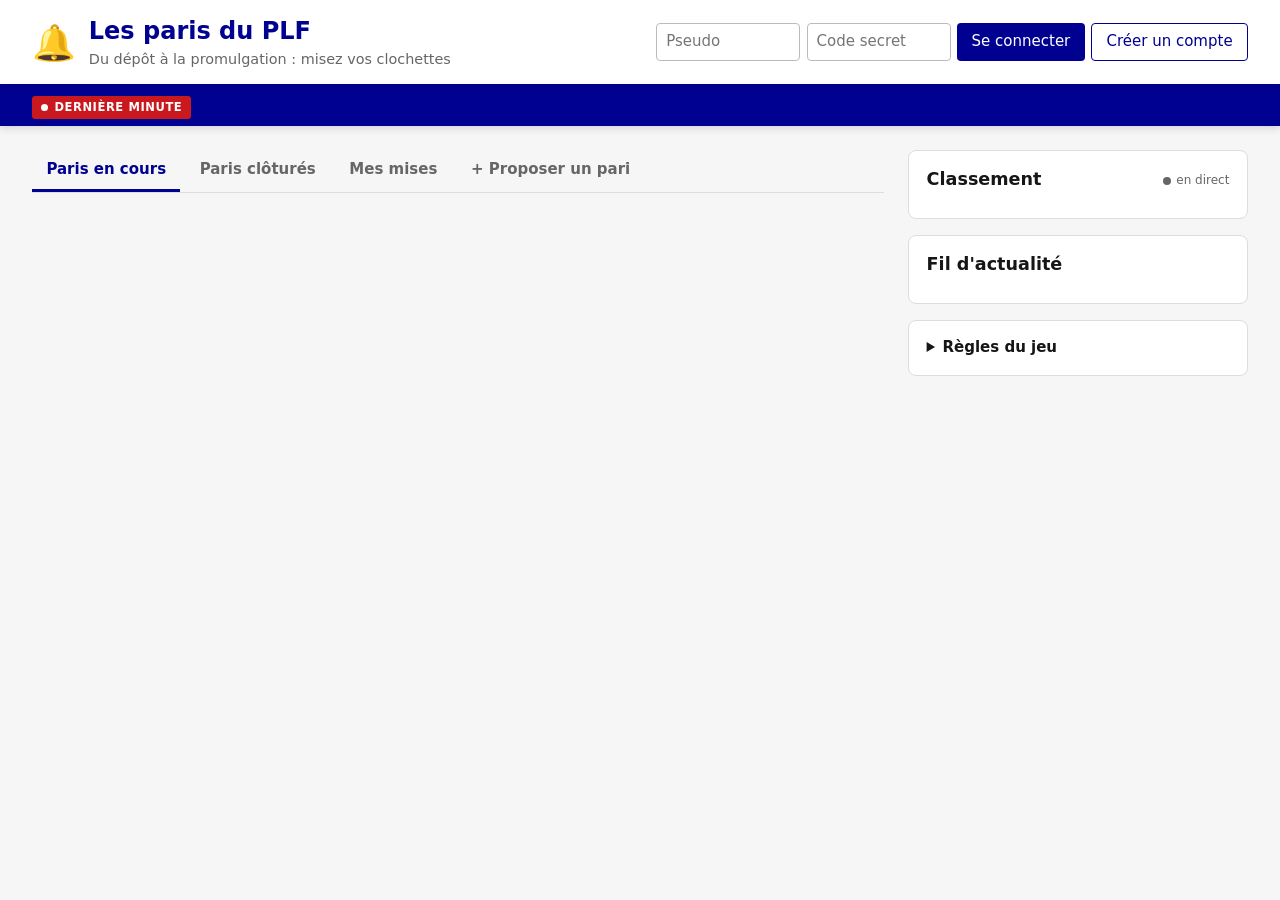
==== index.html @ 559b9d8f "Contourner le cache des navigateurs après chaque déploiement Co-Authored-By: Claude Opus 5.5 <norepl" ====
<!doctype html>
<html lang="fr">
<head>
  <meta charset="utf-8">
  <meta name="viewport" content="width=device-width, initial-scale=1">
  <title>Les paris du PLF</title>
  <link rel="stylesheet" href="static/style.css?v=__VERSION__">
</head>
<body>
  <header class="entete">
    <div class="marque">
      <span class="logo">🔔</span>
      <div>
        <h1>Les paris du PLF</h1>
        <p class="sous-titre">Du dépôt à la promulgation : misez vos clochettes</p>
      </div>
    </div>
    <div id="compte" class="compte"></div>
  </header>

  <div class="bandeau" id="bandeau" aria-live="polite">
    <span class="bandeau-etiquette"><i></i>Dernière minute</span>
    <div class="bandeau-derniere" id="bandeau-derniere"></div>
    <div class="bandeau-defile" aria-hidden="true"><div id="bandeau-defile"></div></div>
  </div>

  <main class="grille">
    <section class="principal">
      <nav class="onglets" id="onglets">
        <button data-onglet="ouverts" class="actif">Paris en cours</button>
        <button data-onglet="clos">Paris clôturés</button>
        <button data-onglet="mes-mises">Mes mises</button>
        <button data-onglet="proposer">+ Proposer un pari</button>
        <button data-onglet="admin" id="onglet-admin" hidden>Administration</button>
      </nav>

      <div id="vue-ouverts" class="vue"></div>
      <div id="vue-clos" class="vue" hidden></div>
      <div id="vue-mes-mises" class="vue" hidden></div>

      <div id="vue-proposer" class="vue" hidden>
        <div class="carte">
          <h2>Proposer un pari</h2>
          <p class="aide">Votre pari est ouvert aux mises dès sa création. L'administration déclare l'issue réalisée
            (ou annule le pari s'il est ambigu) : précisez bien la règle d'arbitrage.</p>
          <p id="proposer-connexion" class="vide" hidden>Connectez-vous ou créez un compte (en haut à droite) pour proposer un pari.</p>
          <form id="form-pari" class="form-pari">
            <label>Intitulé<input name="titre" required minlength="5" maxlength="200" placeholder="Ex. : Le 49.3 sera-t-il utilisé ?"></label>
            <div class="deux-colonnes">
              <label>Catégorie<input name="categorie" maxlength="40" placeholder="Procédure, Vote, Chiffres…" list="categories"></label>
              <label>Fin des mises (facultatif)<input name="date_limite" type="datetime-local"></label>
            </div>
            <label>Précisions / règle d'arbitrage<textarea name="description" rows="2" maxlength="500"></textarea></label>
            <fieldset>
              <legend>Issues possibles</legend>
              <div id="issues-form"></div>
              <div class="ligne-form">
                <button type="button" class="secondaire" id="ajout-issue">+ Ajouter une issue</button>
              </div>
            </fieldset>
            <button type="submit">Publier le pari</button>
          </form>
          <datalist id="categories"></datalist>
        </div>
      </div>

      <div id="vue-admin" class="vue" hidden>
        <div id="admin-connexion" class="carte">
          <h2>Administration</h2>
          <form id="form-admin" class="ligne-form">
            <input type="password" id="admin-mdp" placeholder="Mot de passe administrateur" required>
            <button type="submit">Se connecter</button>
          </form>
        </div>

        <div id="admin-contenu" hidden>
          <div class="carte carte-titre">
            <p class="aide">Pour créer un pari, utilisez l'onglet « Proposer un pari ».</p>
            <button class="lien" id="admin-deconnexion">Quitter l'administration</button>
          </div>
          <h2 class="titre-section">Gestion des paris</h2>
          <div id="admin-paris"></div>
        </div>
      </div>
    </section>

    <aside class="lateral">
      <div class="carte">
        <div class="carte-titre">
          <h2>Classement</h2>
          <span class="direct" title="Mis à jour automatiquement"><i></i>en direct</span>
        </div>
        <div id="classement"></div>
      </div>
      <div class="carte">
        <h2>Fil d'actualité</h2>
        <ul id="fil" class="fil"></ul>
      </div>
      <details class="carte regles">
        <summary>Règles du jeu</summary>
        <ul>
          <li>Chaque joueur démarre avec <b id="capital">1000</b> clochettes 🔔.</li>
          <li>Répartissez-les librement entre les issues des paris ouverts.</li>
          <li>Les cotes dépendent des mises des joueurs : moins les autres croient à une issue, plus elle rapporte.
            Elles bougent à chaque mise, jusqu'à la clôture.</li>
          <li>Pour que les cotes soient intéressantes dès l'ouverture, la banque mise <b id="amorce">100</b> 🔔 sur
            chaque issue (un Oui/Non démarre à ×2). Cote d'une issue = <i>(cagnotte + mises de la banque) ÷
            (mises sur l'issue + mise de la banque)</i>.</li>
          <li>À la clôture, chaque mise gagnante rapporte <i>mise × cote finale</i> ; une mise perdante est perdue.</li>
          <li>Chacun peut proposer des paris (5 par jour au plus).</li>
          <li>Les gains sont immédiatement réinvestissables sur les paris encore ouverts.</li>
          <li>Pari annulé : les mises sont remboursées.</li>
          <li>Le classement compte les clochettes disponibles + celles engagées sur des paris en cours.</li>
        </ul>
      </details>
    </aside>
  </main>

  <div id="toast" class="toast" hidden></div>
  <script src="static/app.js?v=__VERSION__"></script>
</body>
</html>
---- static/style.css ----
:root {
  --bleu: #000091;
  --bleu-clair: #e3e3fd;
  --rouge: #c9191e;
  --vert: #18753c;
  --vert-clair: #dffee6;
  --or: #b34000;
  --fond: #f6f6f6;
  --carte: #fff;
  --texte: #161616;
  --gris: #666;
  --bord: #ddd;
  --rayon: 8px;
}

* { box-sizing: border-box; }
body {
  margin: 0;
  font: 15px/1.45 system-ui, -apple-system, "Segoe UI", Marianne, Arial, sans-serif;
  background: var(--fond);
  color: var(--texte);
}
h1, h2, h3 { margin: 0; }
h2 { font-size: 1.1rem; }
button, input, select, textarea { font: inherit; }

button {
  background: var(--bleu); color: #fff; border: 0; border-radius: 4px;
  padding: .45rem .9rem; cursor: pointer;
}
button:hover { filter: brightness(1.2); }
button:disabled { background: #bbb; cursor: not-allowed; filter: none; }
button.secondaire { background: #fff; color: var(--bleu); border: 1px solid var(--bleu); }
button.danger { background: var(--rouge); }
button.lien { background: none; color: var(--bleu); padding: 0; text-decoration: underline; }
input, select, textarea {
  border: 1px solid #bbb; border-radius: 4px; padding: .4rem .55rem; background: #fff; min-width: 0;
}

/* En-tête ------------------------------------------------------------- */
.entete {
  background: #fff; border-bottom: 4px solid var(--bleu);
  display: flex; flex-wrap: wrap; gap: 1rem; justify-content: space-between; align-items: center;
  padding: .9rem clamp(1rem, 3vw, 2rem);
}
.marque { display: flex; gap: .8rem; align-items: center; }
.logo { font-size: 2.2rem; }
.entete h1 { font-size: 1.5rem; color: var(--bleu); }
.sous-titre { margin: 0; color: var(--gris); font-size: .9rem; }
.compte { display: flex; flex-wrap: wrap; gap: .6rem; align-items: center; }
.compte form { display: flex; flex-wrap: wrap; gap: .4rem; }
.compte input { width: 9rem; }
.solde { display: flex; gap: 1rem; align-items: center; }
.solde .bloc { text-align: right; line-height: 1.15; }
.solde .bloc small { display: block; color: var(--gris); font-size: .75rem; }
.solde .bloc b { font-size: 1.25rem; color: var(--bleu); }

/* Bandeau « Dernière minute » ----------------------------------------- */
.bandeau {
  position: sticky; top: 0; z-index: 5;
  display: flex; align-items: center; gap: .9rem; overflow: hidden;
  background: var(--bleu); color: #fff; font-size: .9rem;
  padding: .45rem clamp(1rem, 3vw, 2rem); box-shadow: 0 2px 8px rgba(0,0,0,.15);
}
.bandeau b { color: #fff; }
.bandeau .cloture { color: #b8fec9; }
.bandeau-etiquette {
  flex: none; display: inline-flex; align-items: center; gap: .4rem;
  background: var(--rouge); font-weight: 800; font-size: .72rem; text-transform: uppercase; letter-spacing: .05em;
  padding: .2rem .55rem; border-radius: 3px;
}
.bandeau-etiquette i { width: .45rem; height: .45rem; border-radius: 50%; background: #fff; animation: pulse 1.2s infinite; }
.bandeau-derniere { flex: 0 1 auto; min-width: 0; white-space: nowrap; overflow: hidden; text-overflow: ellipsis; font-weight: 500; }
.bandeau-derniere .quand { opacity: .7; font-size: .8rem; margin-right: .3rem; }
.bandeau-defile {
  flex: 1 1 0; min-width: 6rem; overflow: hidden; white-space: nowrap; opacity: .7;
  border-left: 1px solid rgba(255,255,255,.35); padding-left: .9rem;
  mask-image: linear-gradient(90deg, transparent, #000 2rem, #000 calc(100% - 2rem), transparent);
}
.bandeau-defile .piste { display: inline-block; animation: defile 60s linear infinite; }
.bandeau-defile:hover .piste { animation-play-state: paused; }
.bandeau-defile span { margin-right: 2.5rem; }
@keyframes defile { to { transform: translateX(-50%); } }
.bandeau.nouveau { animation: flash 1.8s ease-out; }
.bandeau.nouveau .bandeau-derniere { animation: arrivee .5s ease-out; }
@keyframes flash { 0%, 30% { background: var(--rouge); } 100% { background: var(--bleu); } }
@keyframes arrivee { from { transform: translateY(-120%); opacity: 0; } }
@media (max-width: 700px) {
  .bandeau-defile { display: none; }
  .bandeau-etiquette { font-size: 0; gap: 0; padding: .35rem; }
}
@media (prefers-reduced-motion: reduce) {
  .bandeau-defile .piste, .bandeau.nouveau, .bandeau.nouveau .bandeau-derniere { animation: none; }
}

/* Mise en page ---------------------------------------------------------- */
.grille {
  display: grid; grid-template-columns: minmax(0, 1fr) 340px; gap: 1.5rem;
  padding: 1.5rem clamp(1rem, 3vw, 2rem); max-width: 1400px; margin: 0 auto;
}
@media (max-width: 900px) { .grille { grid-template-columns: 1fr; } }
.lateral { display: flex; flex-direction: column; gap: 1rem; }
@media (min-width: 901px) { .lateral { position: sticky; top: 3.4rem; align-self: start; max-height: calc(100vh - 4.4rem); overflow-y: auto; } }

.carte {
  background: var(--carte); border: 1px solid var(--bord); border-radius: var(--rayon);
  padding: 1rem 1.1rem;
}
.carte h2 { margin-bottom: .6rem; }
.carte-titre { display: flex; justify-content: space-between; align-items: baseline; gap: .5rem; }
.titre-section { margin: 1.5rem 0 .8rem; }
.vide { color: var(--gris); font-style: italic; padding: 1rem 0; }
.aide { color: var(--gris); font-size: .85rem; }

.onglets { display: flex; flex-wrap: wrap; gap: .3rem; margin-bottom: 1rem; border-bottom: 1px solid var(--bord); }
.onglets button {
  background: none; color: var(--gris); border-radius: 0; border-bottom: 3px solid transparent;
  padding: .55rem .9rem; font-weight: 600;
}
.onglets button.actif { color: var(--bleu); border-bottom-color: var(--bleu); }
.onglets .compteur { background: var(--bleu-clair); color: var(--bleu); border-radius: 1rem; padding: 0 .45rem; font-size: .8rem; margin-left: .3rem; }

/* Cartes de pari ---------------------------------------------------------- */
.liste-paris { display: grid; gap: 1rem; }
.pari { position: relative; }
.pari-entete { display: flex; flex-wrap: wrap; gap: .4rem; align-items: center; margin-bottom: .35rem; }
.pari h3 { font-size: 1.05rem; margin-bottom: .2rem; }
.pari .desc { color: var(--gris); font-size: .9rem; margin: 0 0 .7rem; }
.auteur { color: var(--gris); font-size: .8rem; font-style: italic; margin: -.4rem 0 .7rem; }
.badge {
  display: inline-block; font-size: .72rem; font-weight: 700; text-transform: uppercase; letter-spacing: .03em;
  padding: .1rem .5rem; border-radius: 3px; background: var(--bleu-clair); color: var(--bleu);
}
.badge.ouvert { background: var(--vert-clair); color: var(--vert); }
.badge.suspendu, .badge.ferme { background: #feecc2; color: var(--or); }
.badge.clos { background: #eee; color: #444; }
.badge.annule { background: #fee; color: var(--rouge); }
.meta { color: var(--gris); font-size: .82rem; margin-left: auto; }

.issues { display: grid; gap: .45rem; }
.issue {
  display: grid; grid-template-columns: minmax(0, 1fr) auto; gap: .3rem 1rem; align-items: center;
  border: 1px solid var(--bord); border-radius: 6px; padding: .55rem .7rem; position: relative; overflow: hidden;
}
.issue .barre { position: absolute; inset: 0 auto 0 0; background: var(--bleu-clair); opacity: .45; z-index: 0; }
.issue > *:not(.barre) { position: relative; z-index: 1; }
.issue .libelle { font-weight: 600; }
.issue .stats { color: var(--gris); font-size: .8rem; }
.issue .cote { font-weight: 800; color: var(--bleu); font-size: 1.1rem; white-space: nowrap; }
.issue .cote small { font-weight: 400; color: var(--gris); font-size: .75rem; margin-left: .3rem; }
.issue .miser { grid-column: 1 / -1; display: flex; flex-wrap: wrap; gap: .4rem; align-items: center; }
.issue .miser input { width: 7rem; }
.issue .gain { font-size: .85rem; color: var(--vert); }
.issue.gagnante { border-color: var(--vert); background: var(--vert-clair); }
.issue.gagnante .libelle::after { content: " ✓ issue réalisée"; color: var(--vert); font-size: .8rem; }
.issue.perdante { opacity: .6; }
.ma-position { font-size: .82rem; color: var(--bleu); font-weight: 600; }

/* Tableaux ------------------------------------------------------------- */
.tableau-conteneur { overflow-x: auto; }
table { width: 100%; border-collapse: collapse; font-size: .9rem; }
th, td { text-align: left; padding: .4rem .35rem; border-bottom: 1px solid #eee; }
th { color: var(--gris); font-weight: 600; font-size: .78rem; text-transform: uppercase; }
td.nombre, th.nombre { text-align: right; font-variant-numeric: tabular-nums; }
tr.moi td { background: var(--bleu-clair); font-weight: 700; }
.rang { width: 2.2rem; font-weight: 700; }
.gain-positif { color: var(--vert); font-weight: 700; }
.gain-nul { color: var(--rouge); }

.direct { font-size: .75rem; color: var(--rouge); display: inline-flex; gap: .35rem; align-items: center; }
.direct i { width: .5rem; height: .5rem; border-radius: 50%; background: var(--rouge); animation: pulse 1.6s infinite; }
.direct.hors-ligne { color: var(--gris); }
.direct.hors-ligne i { background: var(--gris); animation: none; }
@keyframes pulse { 50% { opacity: .25; } }

.fil { list-style: none; margin: 0; padding: 0; font-size: .85rem; max-height: 22rem; overflow-y: auto; }
.fil li { padding: .4rem 0; border-bottom: 1px solid #f0f0f0; }
.fil time { color: var(--gris); font-size: .75rem; display: block; }
.fil .cloture { color: var(--vert); }

.regles summary { font-weight: 700; cursor: pointer; }
.regles ul { padding-left: 1.1rem; margin: .6rem 0 0; font-size: .88rem; }

/* Administration --------------------------------------------------------- */
.ligne-form { display: flex; flex-wrap: wrap; gap: .5rem; align-items: center; }
.form-pari { display: grid; gap: .7rem; }
.form-pari label { display: grid; gap: .2rem; font-size: .88rem; font-weight: 600; }
.deux-colonnes { display: grid; grid-template-columns: 1fr 1fr; gap: .7rem; }
@media (max-width: 600px) { .deux-colonnes { grid-template-columns: 1fr; } }
fieldset { border: 1px solid var(--bord); border-radius: 6px; display: grid; gap: .45rem; }
legend { font-size: .88rem; font-weight: 600; }
.ligne-issue { display: grid; grid-template-columns: minmax(0, 1fr) auto; gap: .4rem; }
.admin-pari .actions { display: flex; flex-wrap: wrap; gap: .4rem; margin-top: .7rem; align-items: center; }
.admin-pari table td { vertical-align: middle; }

.toast {
  position: fixed; bottom: 1.2rem; left: 50%; transform: translateX(-50%);
  background: var(--texte); color: #fff; padding: .7rem 1.1rem; border-radius: 6px;
  box-shadow: 0 4px 16px rgba(0,0,0,.25); max-width: calc(100% - 2rem); z-index: 10;
}
.toast.erreur { background: var(--rouge); }
.toast.succes { background: var(--vert); }
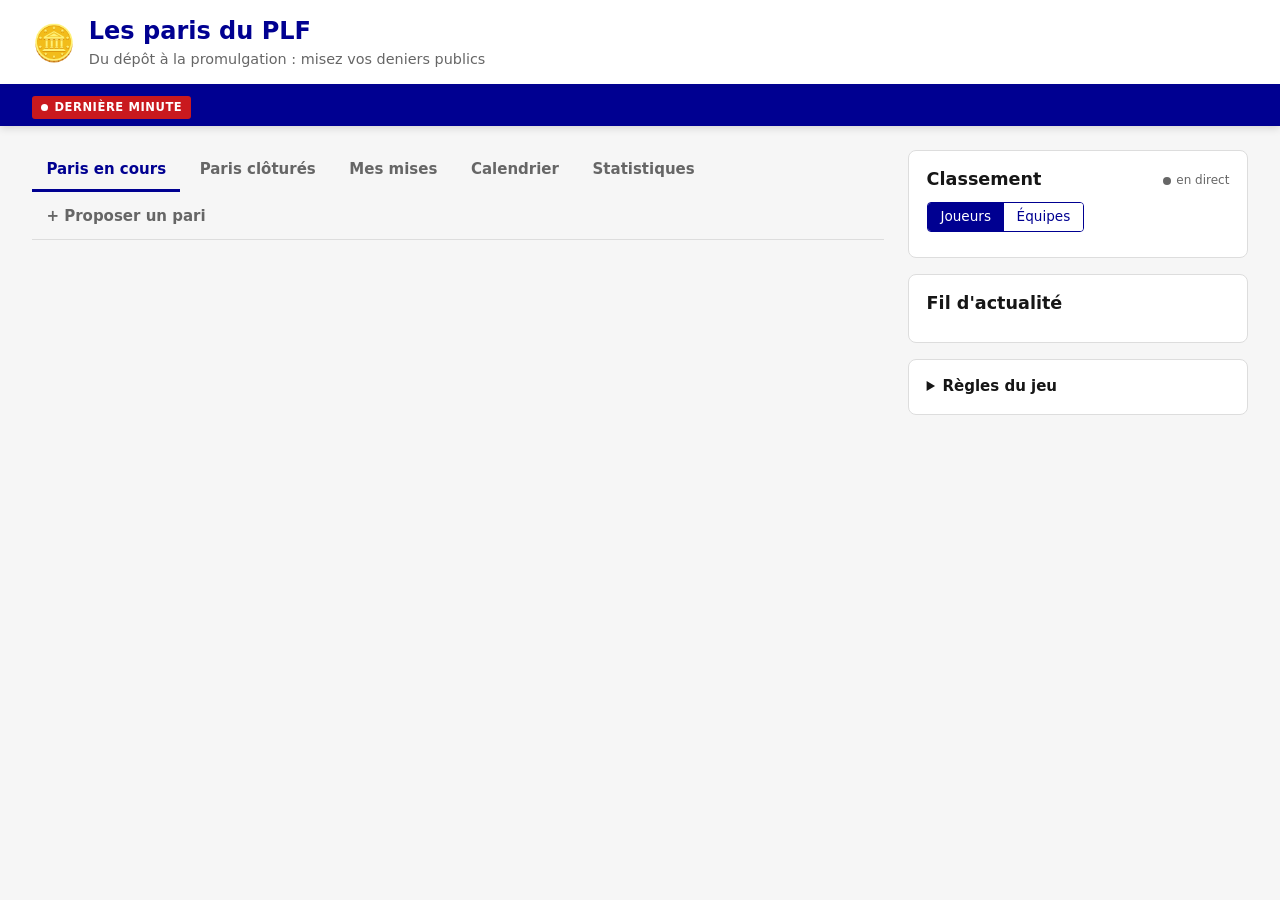
==== commit 55bf7e55: "Équité, équipes, calendrier, paris chiffrés, courbes ; « deniers publics » Équité et sécurité - Clôt" ====
--- a/index.html
+++ b/index.html
@@ -9,10 +9,10 @@
 <body>
   <header class="entete">
     <div class="marque">
-      <span class="logo">🔔</span>
+      <span class="logo">🪙</span>
       <div>
         <h1>Les paris du PLF</h1>
-        <p class="sous-titre">Du dépôt à la promulgation : misez vos clochettes</p>
+        <p class="sous-titre">Du dépôt à la promulgation : misez vos deniers publics</p>
       </div>
     </div>
     <div id="compte" class="compte"></div>
@@ -30,6 +30,8 @@
         <button data-onglet="ouverts" class="actif">Paris en cours</button>
         <button data-onglet="clos">Paris clôturés</button>
         <button data-onglet="mes-mises">Mes mises</button>
+        <button data-onglet="calendrier">Calendrier</button>
+        <button data-onglet="stats">Statistiques</button>
         <button data-onglet="proposer">+ Proposer un pari</button>
         <button data-onglet="admin" id="onglet-admin" hidden>Administration</button>
       </nav>
@@ -37,6 +39,18 @@
       <div id="vue-ouverts" class="vue"></div>
       <div id="vue-clos" class="vue" hidden></div>
       <div id="vue-mes-mises" class="vue" hidden></div>
+      <div id="vue-calendrier" class="vue" hidden></div>
+      <div id="vue-stats" class="vue" hidden>
+        <div class="carte">
+          <div class="carte-titre">
+            <h2>Évolution des deniers publics</h2>
+            <label class="aide">Comparer avec <select id="stats-comparer" data-k="stats-comparer"></select></label>
+          </div>
+          <p class="aide">Les 5 premiers du classement, vous-même et le joueur choisi. Le total ne bouge qu'à la
+            clôture des paris (gains et pertes) et lors des ajustements de l'administration.</p>
+          <div id="stats-joueurs"><p class="vide">Chargement…</p></div>
+        </div>
+      </div>
 
       <div id="vue-proposer" class="vue" hidden>
         <div class="carte">
@@ -45,13 +59,24 @@
             (ou annule le pari s'il est ambigu) : précisez bien la règle d'arbitrage.</p>
           <p id="proposer-connexion" class="vide" hidden>Connectez-vous ou créez un compte (en haut à droite) pour proposer un pari.</p>
           <form id="form-pari" class="form-pari">
+            <fieldset class="choix-type">
+              <legend>Type de pari</legend>
+              <label><input type="radio" name="type" value="choix" checked> Choix entre plusieurs issues
+                <span class="aide">(Oui / Non, fourchettes…)</span></label>
+              <label><input type="radio" name="type" value="estimation"> Estimation d'un chiffre
+                <span class="aide">(chacun donne une valeur, la plus proche gagne)</span></label>
+            </fieldset>
             <label>Intitulé<input name="titre" required minlength="5" maxlength="200" placeholder="Ex. : Le 49.3 sera-t-il utilisé ?"></label>
             <div class="deux-colonnes">
               <label>Catégorie<input name="categorie" maxlength="40" placeholder="Procédure, Vote, Chiffres…" list="categories"></label>
-              <label>Fin des mises (facultatif)<input name="date_limite" type="datetime-local"></label>
+              <label>Fin des mises (conseillée)<input name="date_limite" type="datetime-local"></label>
+            </div>
+            <div class="deux-colonnes">
+              <label>Étape du calendrier (facultatif)<select name="etape_id" id="form-pari-etape"></select></label>
+              <label id="form-pari-unite" hidden>Unité (facultatif)<input name="unite" maxlength="30" placeholder="% du PIB, amendements…"></label>
             </div>
             <label>Précisions / règle d'arbitrage<textarea name="description" rows="2" maxlength="500"></textarea></label>
-            <fieldset>
+            <fieldset id="form-pari-issues">
               <legend>Issues possibles</legend>
               <div id="issues-form"></div>
               <div class="ligne-form">
@@ -78,8 +103,16 @@
             <p class="aide">Pour créer un pari, utilisez l'onglet « Proposer un pari ».</p>
             <button class="lien" id="admin-deconnexion">Quitter l'administration</button>
           </div>
-          <h2 class="titre-section">Gestion des paris</h2>
-          <div id="admin-paris"></div>
+          <nav class="onglets sous-onglets" id="onglets-admin">
+            <button data-onglet-admin="paris" class="actif">Paris</button>
+            <button data-onglet-admin="joueurs">Joueurs</button>
+            <button data-onglet-admin="calendrier">Calendrier</button>
+            <button data-onglet-admin="reglages">Réglages</button>
+          </nav>
+          <div id="admin-paris" class="vue-admin"></div>
+          <div id="admin-joueurs" class="vue-admin" hidden></div>
+          <div id="admin-calendrier" class="vue-admin" hidden></div>
+          <div id="admin-reglages" class="vue-admin" hidden></div>
         </div>
       </div>
     </section>
@@ -90,6 +123,10 @@
           <h2>Classement</h2>
           <span class="direct" title="Mis à jour automatiquement"><i></i>en direct</span>
         </div>
+        <div class="bascule" id="bascule-classement" hidden>
+          <button data-classement="joueurs" class="actif">Joueurs</button>
+          <button data-classement="equipes">Équipes</button>
+        </div>
         <div id="classement"></div>
       </div>
       <div class="carte">
@@ -99,18 +136,26 @@
       <details class="carte regles">
         <summary>Règles du jeu</summary>
         <ul>
-          <li>Chaque joueur démarre avec <b id="capital">1000</b> clochettes 🔔.</li>
+          <li>Chaque joueur démarre avec <b id="capital">1000</b> deniers publics 🪙.</li>
           <li>Répartissez-les librement entre les issues des paris ouverts.</li>
           <li>Les cotes dépendent des mises des joueurs : moins les autres croient à une issue, plus elle rapporte.
             Elles bougent à chaque mise, jusqu'à la clôture.</li>
-          <li>Pour que les cotes soient intéressantes dès l'ouverture, la banque mise <b id="amorce">100</b> 🔔 sur
+          <li>Pour que les cotes soient intéressantes dès l'ouverture, la banque mise <b id="amorce">100</b> 🪙 sur
             chaque issue (un Oui/Non démarre à ×2). Cote d'une issue = <i>(cagnotte + mises de la banque) ÷
             (mises sur l'issue + mise de la banque)</i>.</li>
+          <li>L'administration peut ajuster la cote d'une issue (en modifiant la mise de la banque) ;
+            les mises suivantes la font ensuite évoluer normalement.</li>
           <li>À la clôture, chaque mise gagnante rapporte <i>mise × cote finale</i> ; une mise perdante est perdue.</li>
+          <li>Pas de pari à coup sûr : une mise placée après que le résultat est connu (heure indiquée par
+            l'administration à la clôture) est simplement remboursée.</li>
+          <li>Paris sur un chiffre : chacun donne une estimation (secrète jusqu'à la clôture) et sa mise ;
+            l'estimation la plus proche emporte la cagnotte et l'apport de la banque (partage au prorata des
+            mises en cas d'égalité).</li>
           <li>Chacun peut proposer des paris (5 par jour au plus).</li>
           <li>Les gains sont immédiatement réinvestissables sur les paris encore ouverts.</li>
           <li>Pari annulé : les mises sont remboursées.</li>
-          <li>Le classement compte les clochettes disponibles + celles engagées sur des paris en cours.</li>
+          <li>Le classement compte les deniers publics disponibles + ceux engagés sur des paris en cours.
+            Les équipes sont classées à la moyenne par joueur.</li>
         </ul>
       </details>
     </aside>
--- a/static/style.css
+++ b/static/style.css
@@ -98,7 +98,7 @@
   display: grid; grid-template-columns: minmax(0, 1fr) 340px; gap: 1.5rem;
   padding: 1.5rem clamp(1rem, 3vw, 2rem); max-width: 1400px; margin: 0 auto;
 }
-@media (max-width: 900px) { .grille { grid-template-columns: 1fr; } }
+@media (max-width: 900px) { .grille { grid-template-columns: minmax(0, 1fr); } }
 .lateral { display: flex; flex-direction: column; gap: 1rem; }
 @media (min-width: 901px) { .lateral { position: sticky; top: 3.4rem; align-self: start; max-height: calc(100vh - 4.4rem); overflow-y: auto; } }
 
@@ -121,7 +121,7 @@
 .onglets .compteur { background: var(--bleu-clair); color: var(--bleu); border-radius: 1rem; padding: 0 .45rem; font-size: .8rem; margin-left: .3rem; }
 
 /* Cartes de pari ---------------------------------------------------------- */
-.liste-paris { display: grid; gap: 1rem; }
+.liste-paris { display: grid; grid-template-columns: minmax(0, 1fr); gap: 1rem; }
 .pari { position: relative; }
 .pari-entete { display: flex; flex-wrap: wrap; gap: .4rem; align-items: center; margin-bottom: .35rem; }
 .pari h3 { font-size: 1.05rem; margin-bottom: .2rem; }
@@ -192,6 +192,93 @@
 .ligne-issue { display: grid; grid-template-columns: minmax(0, 1fr) auto; gap: .4rem; }
 .admin-pari .actions { display: flex; flex-wrap: wrap; gap: .4rem; margin-top: .7rem; align-items: center; }
 .admin-pari table td { vertical-align: middle; }
+.admin-pari details, .admin-joueur .actions { margin-top: .7rem; }
+.admin-pari details > summary { cursor: pointer; color: var(--bleu); font-size: .9rem; }
+.edition .form-pari { margin-top: .6rem; padding: .8rem; background: var(--fond); border-radius: 6px; }
+.edition .ligne-issue { align-items: center; }
+.sous-onglets { margin-top: 1rem; }
+.admin-joueur { margin-bottom: .6rem; }
+.admin-joueur summary { cursor: pointer; display: flex; flex-wrap: wrap; gap: .5rem; align-items: baseline; }
+.admin-joueur .actions { display: flex; flex-wrap: wrap; gap: .4rem; align-items: center; }
+.admin-joueur ul { margin: .6rem 0 0; }
+input.petit { width: 7rem; }
+.cote-saisie { width: 5.5rem; text-align: right; }
+
+/* Nouveautés : lien direct, estimations, classement par équipe -------------- */
+.lien-pari { font-size: .8rem; }
+.pari.surligne { box-shadow: 0 0 0 3px var(--bleu); transition: box-shadow .3s; }
+.pari { scroll-margin-top: 3.6rem; }
+button.badge.etape { flex: none; max-width: 100%; white-space: nowrap; overflow: hidden; text-overflow: ellipsis; cursor: pointer; border: 0; font: inherit; font-size: .72rem; font-weight: 700; text-transform: none; letter-spacing: 0; }
+.badge.estimation { background: #fbe7ff; color: #6e22a0; }
+.bloc-estimation .stats { color: var(--gris); font-size: .85rem; margin: 0 0 .5rem; }
+.bloc-estimation .valeur-reelle { margin: 0 0 .5rem; }
+.bloc-estimation tr.gagnante td { background: var(--vert-clair); font-weight: 700; }
+.miser-estimation { display: flex; flex-wrap: wrap; gap: .4rem; align-items: center; margin-top: .4rem; }
+.miser-estimation input { width: 9rem; }
+.bascule { display: inline-flex; border: 1px solid var(--bleu); border-radius: 4px; overflow: hidden; margin-bottom: .6rem; }
+.bascule button { background: #fff; color: var(--bleu); border-radius: 0; padding: .25rem .8rem; font-size: .85rem; }
+.bascule button.actif { background: var(--bleu); color: #fff; }
+.mon-equipe { margin-bottom: 1rem; }
+.mon-equipe label { display: flex; gap: .5rem; align-items: center; font-weight: 600; }
+.choix-type label { display: block; font-weight: 400; }
+.choix-type label input { margin-right: .4rem; }
+.courbe-cotes { margin-top: .7rem; }
+.courbe-cotes > summary { cursor: pointer; color: var(--bleu); font-size: .88rem; }
+a.bouton {
+  display: inline-block; background: var(--bleu); color: #fff; text-decoration: none;
+  padding: .45rem .9rem; border-radius: 4px;
+}
+.actions-globales { display: flex; flex-wrap: wrap; gap: .6rem; align-items: center; margin-bottom: 1rem; }
+.actions-globales .aide { flex: 1 1 18rem; }
+.admin-pari .actions.cloture { padding-top: .6rem; border-top: 1px dashed var(--bord); }
+.admin-etape { margin-top: .8rem; }
+.admin-etape textarea, .vue-admin textarea { width: 100%; margin-top: .4rem; }
+.vue-admin .actions { display: flex; flex-wrap: wrap; gap: .4rem; align-items: center; margin-top: .5rem; }
+input.large { flex: 1 1 16rem; }
+
+/* Calendrier : frise verticale --------------------------------------------- */
+.frise { list-style: none; margin: 0; padding: 0 0 0 1.2rem; border-left: 3px solid var(--bleu-clair); }
+.frise > li { position: relative; margin: 0 0 1rem; }
+.etape-frise { display: grid; grid-template-columns: 8.5rem minmax(0, 1fr); gap: .3rem 1rem;
+  background: var(--carte); border: 1px solid var(--bord); border-radius: var(--rayon); padding: .8rem 1rem; }
+@media (max-width: 600px) { .etape-frise { grid-template-columns: 1fr; } }
+.etape-frise::before { content: ""; position: absolute; left: -1.75rem; top: 1rem; width: .8rem; height: .8rem;
+  border-radius: 50%; background: var(--bleu); border: 2px solid var(--fond); }
+.etape-frise.passee { opacity: .65; }
+.etape-frise.passee::before { background: var(--gris); }
+.etape-frise.aujourdhui { border-color: var(--vert); }
+.etape-frise.aujourdhui::before { background: var(--vert); }
+.etape-date { font-weight: 700; color: var(--bleu); text-transform: capitalize; }
+.etape-frise h3 { font-size: 1rem; margin-bottom: .2rem; }
+.etape-frise .desc { color: var(--gris); font-size: .9rem; margin: 0 0 .4rem; }
+.puces { display: flex; flex-wrap: wrap; gap: .35rem; }
+.puce-pari { font-size: .82rem; padding: .15rem .55rem; border-radius: 1rem; text-decoration: none;
+  background: #eee; color: #444; border: 1px solid transparent; }
+.puce-pari.ouvert { background: var(--vert-clair); color: var(--vert); }
+.puce-pari.suspendu { background: #feecc2; color: var(--or); }
+.puce-pari:hover { border-color: currentColor; }
+.repere-aujourdhui { margin: -.2rem 0 1rem; }
+.repere-aujourdhui span { position: relative; left: -1.9rem; background: var(--vert); color: #fff; font-size: .72rem;
+  font-weight: 700; text-transform: uppercase; padding: .1rem .5rem; border-radius: 3px; }
+
+/* Courbes -------------------------------------------------------------------- */
+.graphique { margin-top: .6rem; }
+.legende { display: flex; flex-wrap: wrap; gap: .3rem 1rem; font-size: .82rem; color: var(--texte); margin-bottom: .3rem; }
+.legende i, .infobulle i { display: inline-block; width: 1rem; border-top: 2px solid; vertical-align: middle; margin-right: .35rem; }
+.zone-graphique { position: relative; }
+.zone-graphique svg { width: 100%; height: auto; display: block; overflow: visible; touch-action: pan-y; }
+.zone-graphique svg:focus-visible { outline: 2px solid var(--bleu); outline-offset: 2px; }
+.zone-graphique .grille { stroke: #ececec; stroke-width: 1; }
+.zone-graphique .axe { fill: var(--gris); font-size: 11px; font-variant-numeric: tabular-nums; }
+.zone-graphique .etiquette { fill: var(--texte); font-size: 11px; }
+.zone-graphique .reticule { stroke: #999; stroke-width: 1; stroke-dasharray: 3 3; }
+.infobulle { position: absolute; top: .3rem; background: #fff; border: 1px solid var(--bord); border-radius: 6px;
+  box-shadow: 0 4px 14px rgba(0,0,0,.12); padding: .45rem .6rem; font-size: .8rem; pointer-events: none; min-width: 9rem; }
+.infobulle .bulle-date { color: var(--gris); font-size: .75rem; margin-bottom: .2rem; }
+.infobulle b { margin-right: .4rem; font-variant-numeric: tabular-nums; }
+.infobulle span { color: var(--gris); }
+.donnees { margin-top: .4rem; font-size: .85rem; }
+.donnees summary { cursor: pointer; color: var(--bleu); }
 
 .toast {
   position: fixed; bottom: 1.2rem; left: 50%; transform: translateX(-50%);
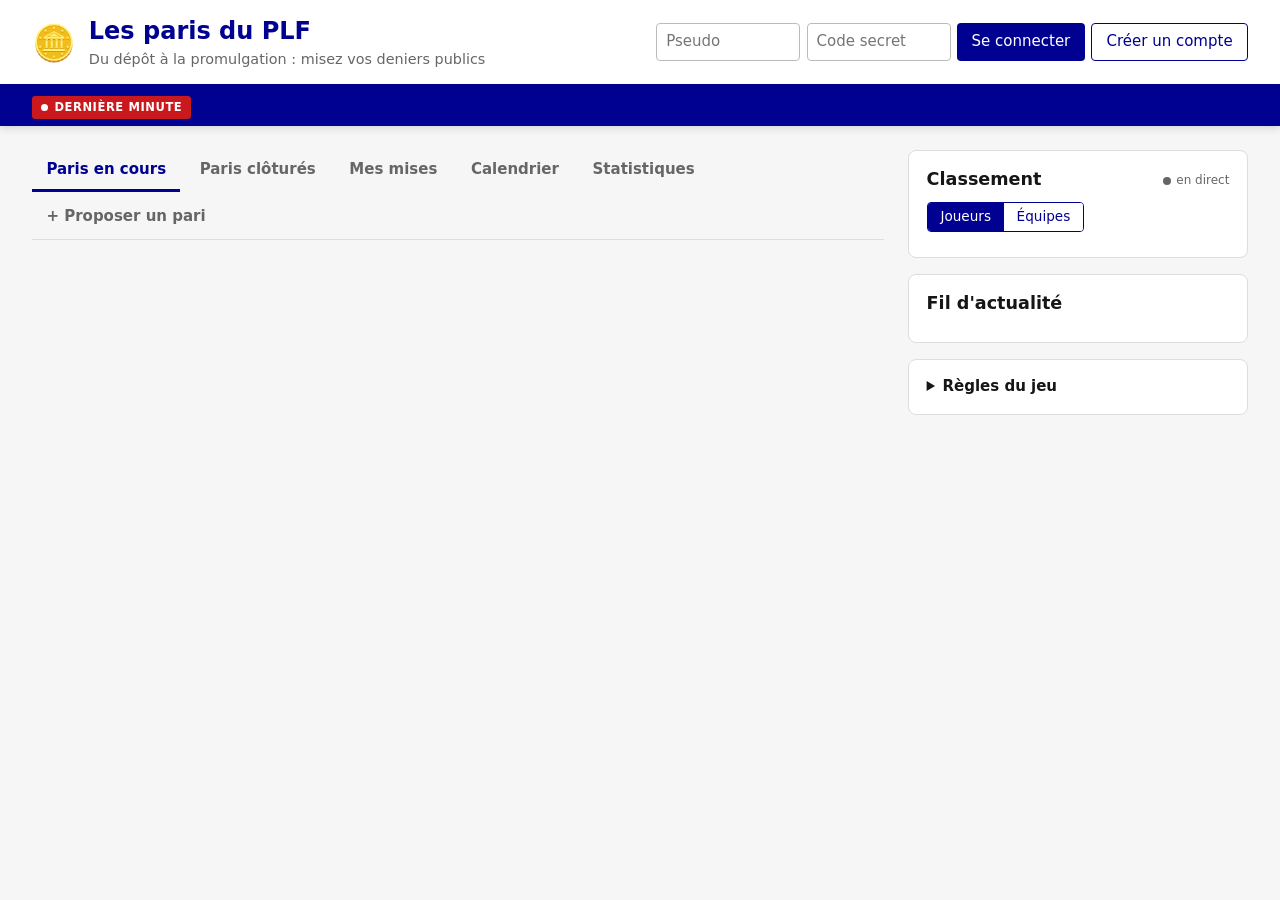
==== commit b0839573: "Mon profil, équipes créées à l'inscription, paris flash, trophées, commentaires - Inscription dans u" ====
--- a/index.html
+++ b/index.html
@@ -30,6 +30,7 @@
         <button data-onglet="ouverts" class="actif">Paris en cours</button>
         <button data-onglet="clos">Paris clôturés</button>
         <button data-onglet="mes-mises">Mes mises</button>
+        <button data-onglet="profil" id="onglet-profil" hidden>Mon profil</button>
         <button data-onglet="calendrier">Calendrier</button>
         <button data-onglet="stats">Statistiques</button>
         <button data-onglet="proposer">+ Proposer un pari</button>
@@ -39,6 +40,8 @@
       <div id="vue-ouverts" class="vue"></div>
       <div id="vue-clos" class="vue" hidden></div>
       <div id="vue-mes-mises" class="vue" hidden></div>
+      <div id="vue-profil" class="vue" hidden></div>
+      <div id="vue-inscription" class="vue" hidden></div>
       <div id="vue-calendrier" class="vue" hidden></div>
       <div id="vue-stats" class="vue" hidden>
         <div class="carte">
@@ -86,6 +89,7 @@
             <button type="submit">Publier le pari</button>
           </form>
           <datalist id="categories"></datalist>
+          <datalist id="liste-equipes"></datalist>
         </div>
       </div>
 
@@ -151,7 +155,9 @@
           <li>Paris sur un chiffre : chacun donne une estimation (secrète jusqu'à la clôture) et sa mise ;
             l'estimation la plus proche emporte la cagnotte et l'apport de la banque (partage au prorata des
             mises en cas d'égalité).</li>
-          <li>Chacun peut proposer des paris (5 par jour au plus).</li>
+          <li>Chacun peut proposer des paris (5 par jour au plus) et commenter les paris.</li>
+          <li>⚡ Paris flash : lancés pendant les séances, ouverts quelques minutes seulement.</li>
+          <li>Des trophées récompensent les exploits (et les déboires) : la liste est dans « Mon profil ».</li>
           <li>Les gains sont immédiatement réinvestissables sur les paris encore ouverts.</li>
           <li>Pari annulé : les mises sont remboursées.</li>
           <li>Le classement compte les deniers publics disponibles + ceux engagés sur des paris en cours.
--- a/static/style.css
+++ b/static/style.css
@@ -280,6 +280,33 @@
 .donnees { margin-top: .4rem; font-size: .85rem; }
 .donnees summary { cursor: pointer; color: var(--bleu); }
 
+/* Profil, inscription, trophées, commentaires, paris flash ------------------- */
+button.lien.pseudo { color: var(--texte); text-decoration: none; }
+button.lien.pseudo:hover b { text-decoration: underline; }
+.trophee { cursor: help; font-size: .9em; }
+.trophees { list-style: none; margin: 0; padding: 0; display: grid; grid-template-columns: repeat(auto-fill, minmax(15rem, 1fr)); gap: .6rem; }
+.trophees li { display: flex; gap: .6rem; align-items: center; padding: .5rem .6rem; border: 1px dashed var(--bord); border-radius: 6px; opacity: .55; filter: grayscale(1); }
+.trophees li.obtenu { opacity: 1; filter: none; border-style: solid; border-color: var(--bleu-clair); background: #fafaff; }
+.trophees .icone { font-size: 1.6rem; }
+#form-profil input { flex: 1 1 14rem; }
+.commentaires { margin-top: .6rem; }
+.commentaires > summary { cursor: pointer; color: var(--bleu); font-size: .88rem; }
+.commentaires ul { list-style: none; margin: .5rem 0; padding: 0; font-size: .88rem; max-height: 18rem; overflow-y: auto; }
+.commentaires li { padding: .35rem 0; border-bottom: 1px solid #f0f0f0; overflow-wrap: anywhere; }
+.commentaires time { color: var(--gris); font-size: .75rem; margin-left: .3rem; }
+.commentaires li button.lien { margin-left: .3rem; color: var(--gris); text-decoration: none; font-size: .8rem; }
+.form-commentaire { display: flex; gap: .4rem; flex-wrap: wrap; }
+.form-commentaire input { flex: 1 1 14rem; }
+.pari.flash { border: 2px solid var(--or); box-shadow: 0 0 0 3px #feecc2; }
+.bandeau-flash { margin: -1rem -1.1rem .8rem; padding: .45rem 1.1rem; background: #feecc2; color: var(--or);
+  border-radius: var(--rayon) var(--rayon) 0 0; font-weight: 600; }
+.bandeau-flash b { font-variant-numeric: tabular-nums; }
+.pari.flash.urgent .bandeau-flash { background: var(--rouge); color: #fff; animation: pulse 1s infinite; }
+@media (prefers-reduced-motion: reduce) { .pari.flash.urgent .bandeau-flash { animation: none; } }
+.evt-flash { font-weight: 600; }
+.lancer-flash { border-color: var(--or); margin-bottom: 1rem; }
+input.petit-moyen { width: 9rem; }
+
 .toast {
   position: fixed; bottom: 1.2rem; left: 50%; transform: translateX(-50%);
   background: var(--texte); color: #fff; padding: .7rem 1.1rem; border-radius: 6px;
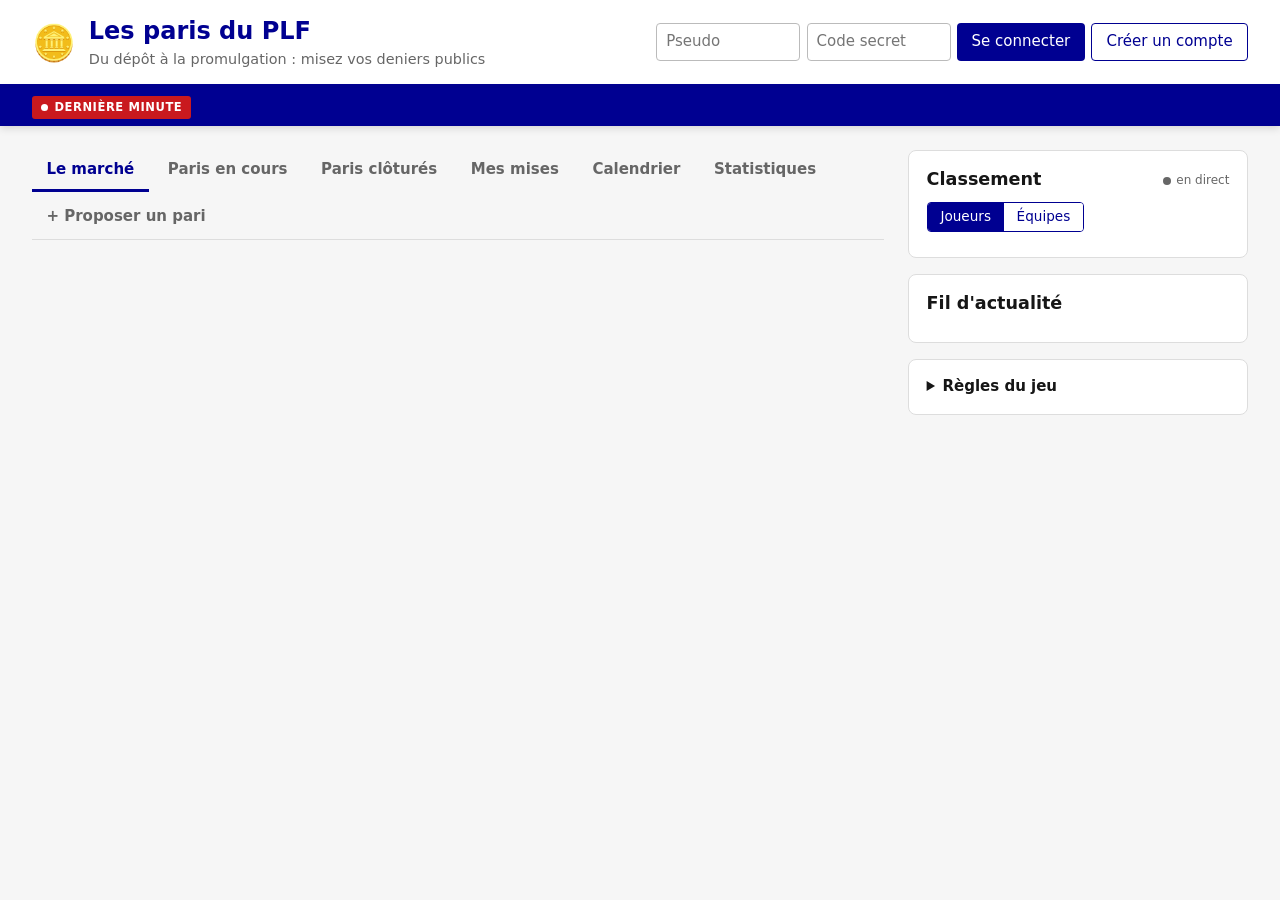
==== commit 083f53a6: "Page d'accueil « marché » : direct, tendances, dépêches, pari du jour, fiches - Accueil par défaut :" ====
--- a/index.html
+++ b/index.html
@@ -27,7 +27,8 @@
   <main class="grille">
     <section class="principal">
       <nav class="onglets" id="onglets">
-        <button data-onglet="ouverts" class="actif">Paris en cours</button>
+        <button data-onglet="accueil" class="actif">Le marché</button>
+        <button data-onglet="ouverts">Paris en cours</button>
         <button data-onglet="clos">Paris clôturés</button>
         <button data-onglet="mes-mises">Mes mises</button>
         <button data-onglet="profil" id="onglet-profil" hidden>Mon profil</button>
@@ -37,7 +38,8 @@
         <button data-onglet="admin" id="onglet-admin" hidden>Administration</button>
       </nav>
 
-      <div id="vue-ouverts" class="vue"></div>
+      <div id="vue-accueil" class="vue"></div>
+      <div id="vue-ouverts" class="vue" hidden></div>
       <div id="vue-clos" class="vue" hidden></div>
       <div id="vue-mes-mises" class="vue" hidden></div>
       <div id="vue-profil" class="vue" hidden></div>
@@ -144,6 +146,8 @@
           <li>Répartissez-les librement entre les issues des paris ouverts.</li>
           <li>Les cotes dépendent des mises des joueurs : moins les autres croient à une issue, plus elle rapporte.
             Elles bougent à chaque mise, jusqu'à la clôture.</li>
+          <li>Les pourcentages affichés sont les probabilités implicites des cotes (1 / cote, ramenées à 100 %) :
+            « Oui 72 % » veut dire que le marché y croit à 72 %, et qu'un denier misé sur Oui en rapporte environ 1,39.</li>
           <li>Pour que les cotes soient intéressantes dès l'ouverture, la banque mise <b id="amorce">100</b> 🪙 sur
             chaque issue (un Oui/Non démarre à ×2). Cote d'une issue = <i>(cagnotte + mises de la banque) ÷
             (mises sur l'issue + mise de la banque)</i>.</li>
@@ -167,6 +171,7 @@
     </aside>
   </main>
 
+  <dialog id="fiche" class="fiche" aria-label="Fiche joueur"><div id="fiche-contenu"></div></dialog>
   <div id="toast" class="toast" hidden></div>
   <script src="static/app.js?v=__VERSION__"></script>
 </body>
--- a/static/style.css
+++ b/static/style.css
@@ -307,6 +307,128 @@
 .lancer-flash { border-color: var(--or); margin-bottom: 1rem; }
 input.petit-moyen { width: 9rem; }
 
+/* Page d'accueil « marché » -------------------------------------------------- */
+.accueil-hero {
+  background: linear-gradient(135deg, var(--bleu) 0%, #2323a8 60%, #4a3aa7 100%); color: #fff;
+  border-radius: var(--rayon); padding: clamp(1.2rem, 4vw, 2.2rem); margin-bottom: 1.2rem;
+}
+.accueil-hero h2 { font-size: clamp(1.7rem, 4.5vw, 2.6rem); margin: 0; letter-spacing: -.01em; }
+.accueil-hero .slogan { font-size: clamp(1rem, 2.4vw, 1.25rem); margin: .3rem 0 1.1rem; opacity: .92; font-style: italic; }
+.chiffres-cles { display: flex; flex-wrap: wrap; gap: .6rem; }
+.chiffres-cles > div { background: rgba(255,255,255,.12); border-radius: 6px; padding: .5rem .8rem; min-width: 7.5rem; }
+@media (max-width: 600px) {
+  .chiffres-cles { display: grid; grid-template-columns: 1fr 1fr; }
+  .chiffres-cles > div { min-width: 0; }
+  .hero-flux time { min-width: 0; margin-right: .3rem; }
+}
+.chiffres-cles b { display: block; font-size: 1.35rem; font-variant-numeric: tabular-nums; text-transform: capitalize; }
+.chiffres-cles span { font-size: .8rem; opacity: .85; }
+.accueil-moi { margin: 1rem 0 0; }
+.appel { display: flex; flex-wrap: wrap; gap: .8rem; align-items: center; margin-top: 1.1rem; }
+.appel button { background: #fff; color: var(--bleu); font-weight: 700; padding: .6rem 1.1rem; }
+.appel .aide { color: rgba(255,255,255,.85); }
+.grille-tuiles { display: grid; grid-template-columns: repeat(auto-fill, minmax(min(100%, 16.5rem), 1fr)); gap: .9rem; }
+.tuile { background: var(--carte); border: 1px solid var(--bord); border-radius: var(--rayon); padding: .9rem 1rem;
+  display: flex; flex-direction: column; gap: .5rem; transition: box-shadow .15s, border-color .15s; }
+.tuile:hover { border-color: #b9b9f0; box-shadow: 0 3px 12px rgba(0,0,145,.08); }
+.tuile-entete { display: flex; gap: .3rem; flex-wrap: wrap; min-height: 1.1rem; }
+.badge.flash { background: #feecc2; color: var(--or); font-variant-numeric: tabular-nums; }
+.tuile-titre { color: var(--texte); font-weight: 700; text-decoration: none; line-height: 1.3; }
+.tuile-titre:hover { color: var(--bleu); text-decoration: underline; }
+.tuile-corps { display: flex; flex-direction: column; gap: .3rem; }
+.tuile .mini-courbe svg { width: 100%; height: 54px; }
+.tuile-chiffre { display: flex; flex-wrap: wrap; align-items: baseline; gap: .1rem .45rem; }
+.tuile-chiffre .issue-tete { width: 100%; font-size: .85rem; color: var(--gris); }
+.tuile-chiffre b { white-space: nowrap; }
+.tuile-chiffre b { font-size: 1.9rem; color: var(--bleu); font-variant-numeric: tabular-nums; line-height: 1.1; }
+.tuile-chiffre small { width: 100%; }
+.variation { font-weight: 700; font-size: .85rem; font-variant-numeric: tabular-nums; white-space: nowrap; }
+.variation.hausse { color: var(--vert); }
+.variation.baisse { color: var(--rouge); }
+.variation.stable { color: var(--gris); }
+.sparkline { width: 120px; height: 34px; flex: none; }
+.barre-proba { display: flex; height: 6px; border-radius: 3px; overflow: hidden; gap: 2px; background: #fff; }
+.barre-proba span { display: block; min-width: 2px; }
+.tuile-issues { display: flex; flex-wrap: wrap; gap: .35rem; }
+.bouton-issue { flex: 1 1 auto; text-align: center; text-decoration: none; font-size: .85rem; color: var(--bleu);
+  border: 1px solid var(--bleu-clair); background: #f7f7ff; border-radius: 4px; padding: .3rem .5rem; }
+.bouton-issue:hover { background: var(--bleu); color: #fff; }
+.tuile-pied { margin-top: auto; font-size: .78rem; }
+.accueil-colonnes { display: grid; grid-template-columns: repeat(auto-fit, minmax(min(100%, 18rem), 1fr)); gap: .9rem; margin-top: 1.2rem; }
+.accueil-colonnes h3 { font-size: .95rem; margin: .9rem 0 .3rem; }
+.liste-simple { list-style: none; margin: 0; padding: 0; font-size: .9rem; }
+.liste-simple li { padding: .4rem 0; border-bottom: 1px solid #f0f0f0; display: flex; justify-content: space-between; gap: .6rem; }
+.liste-simple a { color: var(--texte); text-decoration: none; }
+.liste-simple a:hover { color: var(--bleu); text-decoration: underline; }
+.liste-simple .aide, .liste-simple .resultat { flex: none; text-align: right; }
+.liste-simple .resultat { font-weight: 700; color: var(--vert); }
+
+/* Marché : probabilités, mini-courbes, direct, pari du jour, fiche joueur ---- */
+.issue .proba { text-align: right; line-height: 1.15; }
+.issue .proba b { display: block; font-size: 1.35rem; color: var(--bleu); font-variant-numeric: tabular-nums; }
+.issue .proba small { display: block; color: var(--gris); font-size: .75rem; white-space: nowrap; }
+.issue .proba .variation { font-size: .78rem; }
+.pari-titre { display: flex; justify-content: space-between; gap: 1rem; align-items: flex-start; }
+.pari-titre > div { min-width: 0; }
+.mini-courbe { margin: 0; flex: none; }
+.mini-courbe svg { width: 150px; height: 54px; display: block; }
+.mi-repere { stroke: #e2e2e2; stroke-dasharray: 2 3; }
+.mi-axe { fill: var(--gris); font-size: 8.5px; font-variant-numeric: tabular-nums; }
+@media (max-width: 520px) { .pari-titre { flex-direction: column; gap: .3rem; } }
+.zone-graphique .repere { stroke: var(--or); stroke-width: 1; stroke-dasharray: 4 3; }
+.zone-graphique .repere-texte { fill: var(--or); font-size: 10px; }
+.hero-haut { display: flex; flex-wrap: wrap; align-items: center; gap: .4rem 1rem; }
+.hero-direct { display: inline-flex; align-items: center; gap: .4rem; background: var(--rouge); color: #fff; font-size: .72rem;
+  font-weight: 800; text-transform: uppercase; letter-spacing: .06em; padding: .2rem .55rem; border-radius: 3px; }
+.hero-direct i { width: .5rem; height: .5rem; border-radius: 50%; background: #fff; animation: pulse 1.2s infinite; }
+.chiffres-cles > div { transition: background .3s; }
+.chiffres-cles > div.bouge { animation: eclair 1.4s ease-out; }
+@keyframes eclair { 0%, 25% { background: rgba(255,255,255,.45); } 100% { background: rgba(255,255,255,.12); } }
+.hero-depeche { margin: .9rem 0 0; background: rgba(255,255,255,.14); border-left: 3px solid #fcd34d; padding: .4rem .7rem; border-radius: 0 4px 4px 0; }
+.hero-depeche span { opacity: .8; font-size: .85rem; }
+.hero-flux { list-style: none; margin: .8rem 0 0; padding: 0; font-size: .86rem; display: grid; gap: .2rem; }
+.hero-flux li { white-space: nowrap; overflow: hidden; text-overflow: ellipsis; opacity: .92; }
+.hero-flux li:first-child { opacity: 1; }
+.hero-flux time { display: inline-block; min-width: 6.5rem; opacity: .7; font-size: .78rem; }
+.hero-flux b { color: #fff; }
+.hero-flux .cloture, .hero-flux .evt-mouvement, .hero-flux .evt-depeche, .hero-flux .evt-flash { color: #fff; }
+.accueil-moi .lien, .appel span { color: #fff; }
+.pari-du-jour { border: 2px solid #fcd34d; margin-bottom: 1.2rem; }
+.pdj-entete { display: flex; flex-wrap: wrap; gap: .5rem; align-items: center; }
+.pdj-entete .lien-pari { margin-left: auto; }
+.pdj-etiquette { background: #fcd34d; color: #5c3b00; font-weight: 800; font-size: .78rem; text-transform: uppercase;
+  letter-spacing: .05em; padding: .15rem .6rem; border-radius: 3px; }
+.pari-du-jour h2 { font-size: 1.4rem; margin: .5rem 0 .2rem; }
+.pari-du-jour h2 a { color: var(--texte); text-decoration: none; }
+.pari-du-jour h2 a:hover { color: var(--bleu); text-decoration: underline; }
+.pdj-corps { display: grid; grid-template-columns: minmax(0, 1fr) minmax(0, 1.2fr); gap: 1.2rem; margin-top: .6rem; }
+@media (max-width: 1100px) { .pdj-corps { grid-template-columns: minmax(0, 1fr); } }
+.badge.pdj { background: #fef3c7; color: #5c3b00; }
+.lancer-depeche { border-color: #fcd34d; margin-bottom: 1rem; }
+.evt-mouvement b, .evt-depeche b { font-weight: 800; }
+button.lien-joueur { background: none; border: 0; padding: 0; color: inherit; font: inherit; cursor: pointer; text-align: left; }
+button.lien-joueur:hover { color: var(--bleu); text-decoration: underline; }
+dialog.fiche { border: 0; border-radius: 10px; padding: 1.2rem 1.3rem; width: min(40rem, calc(100% - 2rem));
+  box-shadow: 0 12px 40px rgba(0,0,0,.25); }
+dialog.fiche::backdrop { background: rgba(0, 0, 40, .45); }
+.fiche-entete { display: flex; justify-content: space-between; align-items: flex-start; gap: 1rem; }
+.fiche-entete h2 { font-size: 1.35rem; }
+.fiche-entete p { margin: .2rem 0 0; }
+.fiche-entete .fermer { font-size: 1.2rem; text-decoration: none; color: var(--gris); }
+.fiche-stats { display: grid; grid-template-columns: repeat(auto-fit, minmax(8.5rem, 1fr)); gap: .6rem; margin: 1rem 0; }
+.fiche-stats > div, .fiche-paris > div { background: var(--fond); border-radius: 6px; padding: .6rem .7rem; display: flex; flex-direction: column; gap: .1rem; }
+.fiche-stats span, .fiche-paris span { font-size: .75rem; color: var(--gris); text-transform: uppercase; letter-spacing: .03em; }
+.fiche-stats b { font-size: 1.3rem; font-variant-numeric: tabular-nums; }
+.fiche-stats b.petit { font-size: 1rem; }
+.fiche-stats small { font-size: .8rem; color: var(--gris); font-variant-numeric: tabular-nums; }
+.fiche-stats .hausse, .fiche-paris .hausse { color: var(--vert); }
+.fiche-stats .baisse, .fiche-paris .baisse { color: var(--rouge); }
+.fiche-paris { display: grid; grid-template-columns: repeat(auto-fit, minmax(14rem, 1fr)); gap: .6rem; }
+.fiche-paris a { color: var(--texte); font-weight: 600; text-decoration: none; }
+.fiche-paris a:hover { color: var(--bleu); text-decoration: underline; }
+.fiche-paris b { font-size: 1.1rem; }
+dialog.fiche h3, .fiche-profil h3 { font-size: .95rem; margin: 1rem 0 .3rem; }
+
 .toast {
   position: fixed; bottom: 1.2rem; left: 50%; transform: translateX(-50%);
   background: var(--texte); color: #fff; padding: .7rem 1.1rem; border-radius: 6px;
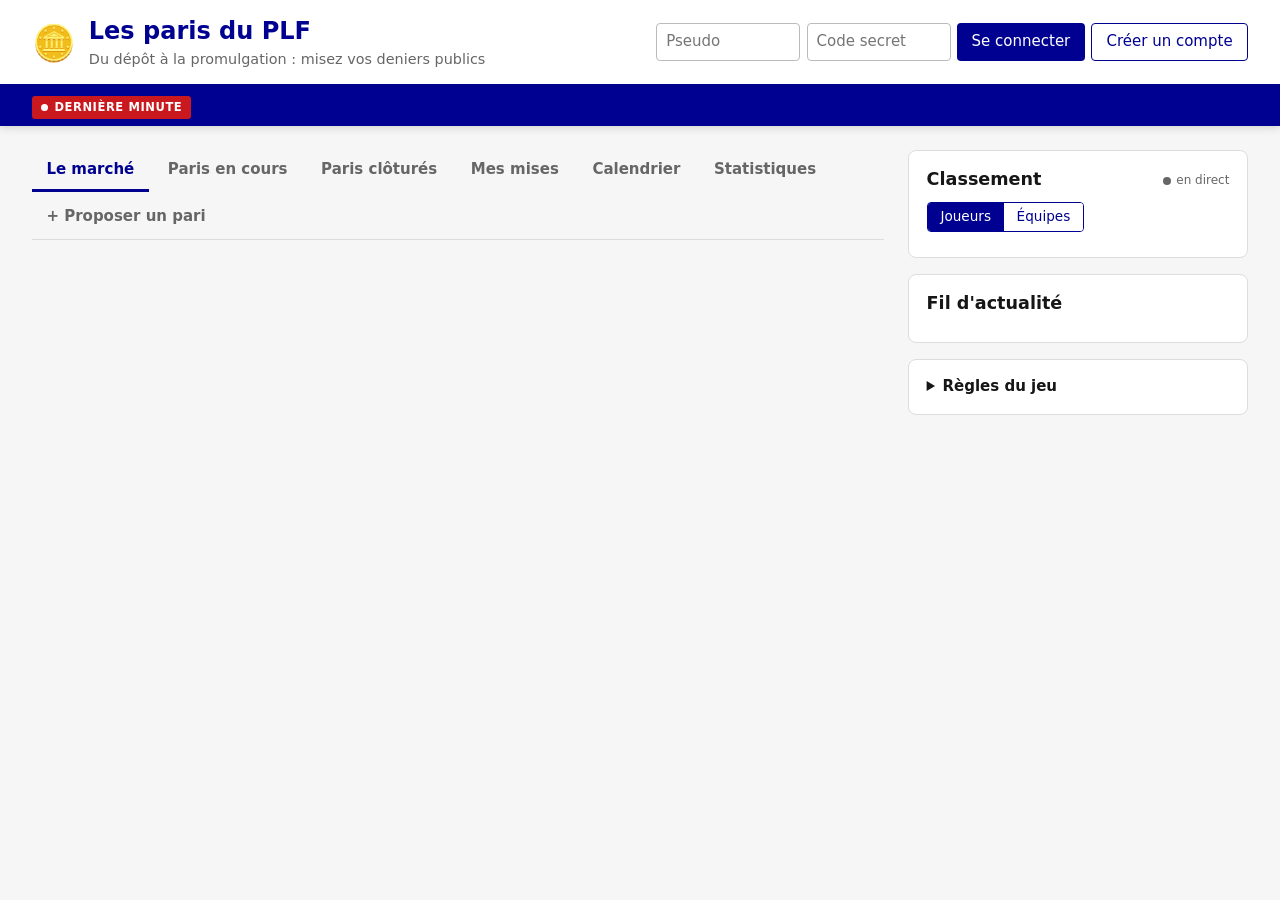
==== commit 259b7ec9: "Actualités de la presse dans la colonne de droite - Bloc « 📰 L'actu du PLF » déplacé de l'accueil ve" ====
--- a/index.html
+++ b/index.html
@@ -135,6 +135,7 @@
         </div>
         <div id="classement"></div>
       </div>
+      <div class="carte actualites" id="actualites" hidden></div>
       <div class="carte">
         <h2>Fil d'actualité</h2>
         <ul id="fil" class="fil"></ul>
@@ -163,6 +164,9 @@
           <li>⚡ Paris flash : lancés pendant les séances, ouverts quelques minutes seulement.</li>
           <li>Des trophées récompensent les exploits (et les déboires) : la liste est dans « Mon profil ».</li>
           <li>Les gains sont immédiatement réinvestissables sur les paris encore ouverts.</li>
+          <li>🎁 Bonus quotidien : des deniers publics offerts toutes les 24 heures, à récupérer d'un clic
+            (bouton en haut de la page). ⭐ La question du jour rapporte aussi un bonus à votre première mise du jour,
+            quelle que soit votre réponse.</li>
           <li>Pari annulé : les mises sont remboursées.</li>
           <li>Le classement compte les deniers publics disponibles + ceux engagés sur des paris en cours.
             Les équipes sont classées à la moyenne par joueur.</li>
--- a/static/style.css
+++ b/static/style.css
@@ -31,6 +31,7 @@
 button:hover { filter: brightness(1.2); }
 button:disabled { background: #bbb; cursor: not-allowed; filter: none; }
 button.secondaire { background: #fff; color: var(--bleu); border: 1px solid var(--bleu); }
+button.secondaire:disabled { background: #fff; color: #bbb; border-color: #ddd; }
 button.danger { background: var(--rouge); }
 button.lien { background: none; color: var(--bleu); padding: 0; text-decoration: underline; }
 input, select, textarea {
@@ -429,6 +430,42 @@
 .fiche-paris b { font-size: 1.1rem; }
 dialog.fiche h3, .fiche-profil h3 { font-size: .95rem; margin: 1rem 0 .3rem; }
 
+/* Administration : question du jour et ordre des questions ------------------ */
+.ordre-questions { margin-bottom: 1rem; border-color: #fcd34d; }
+.ordre-questions h2 + .actions select { flex: 1 1 20rem; min-width: 0; }
+.ordre-questions h2:not(:first-child) { margin-top: 1.2rem; }
+.liste-ordre { margin: .4rem 0 0; padding-left: 1.6rem; }
+.liste-ordre li { padding: .3rem 0; border-bottom: 1px solid #f0f0f0; }
+.liste-ordre li { display: list-item; }
+.liste-ordre li > span { display: inline-flex; vertical-align: middle; }
+.liste-ordre .ordre-titre { width: calc(100% - 10.5rem); min-width: 8rem; gap: .4rem; align-items: center; }
+.liste-ordre .ordre-boutons { gap: .25rem; float: right; }
+.liste-ordre .ordre-boutons button { padding: .15rem .5rem; line-height: 1.2; }
+.liste-ordre li::after { content: ""; display: block; clear: both; }
+
+/* Bonus quotidien et bonus de la question du jour ---------------------------- */
+.bonus-pret { background: #fcd34d; color: #5c3b00; font-weight: 800; animation: appel 2s ease-in-out infinite; }
+.bonus-pret:hover { filter: brightness(1.05); }
+@keyframes appel { 0%, 100% { box-shadow: 0 0 0 0 rgba(252, 211, 77, .7); } 50% { box-shadow: 0 0 0 7px rgba(252, 211, 77, 0); } }
+.bonus-attente { font-size: .85rem; color: var(--gris); font-variant-numeric: tabular-nums; white-space: nowrap; }
+.hero-bonus { margin-top: .8rem; padding: .55rem .8rem; border-radius: 6px; background: rgba(255,255,255,.12);
+  display: flex; flex-wrap: wrap; gap: .4rem .8rem; align-items: center; }
+.hero-bonus b { font-variant-numeric: tabular-nums; }
+.hero-bonus.pret { background: #fcd34d; color: #5c3b00; }
+.hero-bonus.pret button { background: var(--bleu); color: #fff; font-weight: 700; margin-left: auto; }
+.pdj-bonus { margin: .5rem 0 0; padding: .45rem .7rem; border-radius: 6px; background: #fef3c7; color: #5c3b00; font-size: .9rem; }
+.pdj-bonus.obtenu { background: var(--vert-clair); color: var(--vert); }
+@media (prefers-reduced-motion: reduce) { .bonus-pret { animation: none; } }
+
+/* Minuteur de fin des mises -------------------------------------------------- */
+.minuteur { display: inline-flex; align-items: center; gap: .25rem; font-size: .75rem; font-weight: 700; white-space: nowrap;
+  padding: .1rem .5rem; border-radius: 3px; background: #eef2ff; color: var(--bleu); font-variant-numeric: tabular-nums; cursor: help; }
+.minuteur.bientot { background: #feecc2; color: var(--or); }
+.minuteur.urgent { background: var(--rouge); color: #fff; }
+.minuteur.urgent span { animation: pulse 1s infinite; }
+@media (prefers-reduced-motion: reduce) { .minuteur.urgent span { animation: none; } }
+.sans-date { font-size: .75rem; color: var(--or); border: 1px dashed currentColor; border-radius: 3px; padding: 0 .35rem; cursor: help; }
+
 .toast {
   position: fixed; bottom: 1.2rem; left: 50%; transform: translateX(-50%);
   background: var(--texte); color: #fff; padding: .7rem 1.1rem; border-radius: 6px;
@@ -436,3 +473,27 @@
 }
 .toast.erreur { background: var(--rouge); }
 .toast.succes { background: var(--vert); }
+
+/* Actualités de la presse ------------------------------------------------------ */
+.actualites h2 { margin-bottom: .5rem; }
+.actualites .liste-articles { font-size: .88rem; }
+.actualites details .liste-articles { max-height: 24rem; overflow-y: auto; }
+.liste-articles { list-style: none; margin: 0; padding: 0; }
+.liste-articles li { padding: .5rem 0; border-bottom: 1px solid #f0f0f0; overflow-wrap: anywhere; }
+.liste-articles li:last-child { border-bottom: 0; }
+.article-titre { color: var(--texte); font-weight: 600; text-decoration: none; line-height: 1.3; }
+.article-titre:hover { color: var(--bleu); text-decoration: underline; }
+.article-meta { display: flex; flex-wrap: wrap; gap: .3rem .5rem; align-items: center; margin-top: .2rem; font-size: .8rem; color: var(--gris); }
+.badge.nouveau { background: #fee; color: var(--rouge); }
+.badge.pari-lie { text-decoration: none; text-transform: none; letter-spacing: 0; font-weight: 600;
+  max-width: 100%; overflow: hidden; text-overflow: ellipsis; white-space: nowrap; }
+.badge.pari-lie:hover { text-decoration: underline; }
+.actualites details > summary { cursor: pointer; color: var(--bleu); font-size: .88rem; margin-top: .4rem; }
+.actualites > .aide:last-child { margin: .7rem 0 0; font-size: .78rem; }
+.presse { margin-top: .6rem; }
+.presse > summary { cursor: pointer; color: var(--bleu); font-size: .88rem; }
+.presse .liste-articles { font-size: .9rem; max-height: 22rem; overflow-y: auto; }
+.pdj-presse { font-size: .9rem; margin: .2rem 0 .5rem; }
+.pdj-presse a { color: var(--texte); font-weight: 600; }
+.recherche-actualites { flex: 1 1 100%; display: flex; gap: .4rem; align-items: center; }
+.recherche-actualites input { flex: 1; }
